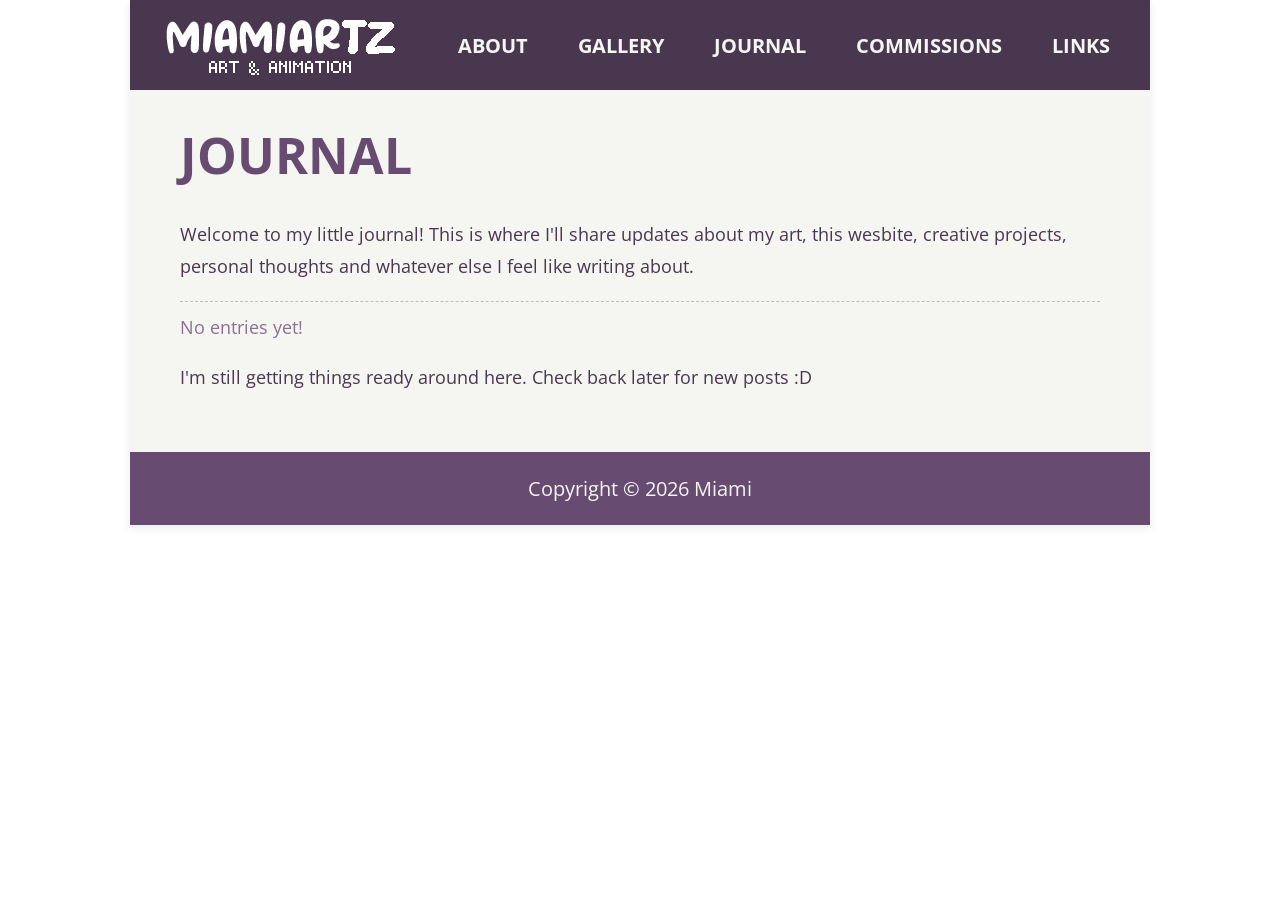
==== blog.html @ 1f0796eb "made blog, comms, and links page" ====
<!DOCTYPE html>
<html>
    <head>
        <meta charset="UTF-8">
        <meta name="viewport" content="width=device-width, initial-scale=1">
        <link rel="stylesheet" type="text/css" href="style.css">
        <link rel="preconnect" href="https://fonts.googleapis.com">
        <link rel="preconnect" href="https://fonts.gstatic.com" crossorigin>
        <link href="https://fonts.googleapis.com/css2?family=Open+Sans:ital,wght@0,300..800;1,300..800&family=Playpen+Sans:wght@100..800&display=swap" rel="stylesheet">
        <link rel="icon" type="image/x-icon" href="favicon.png">
        <meta name="description" content="Read my journal for personal updates, art progress, creative thoughts and more.">
        <title>Journal: Miami</title>
    </head>
    <body>
        <div id="sitecanvas">
            <nav>
                <div class="logo">
                    <a href="index.html">
                        <img src="assets/logos/site_logo.png" alt="Miami">
                    </a>
                </div>
                <ul id="menulist">
                    <li><a href="about.html">ABOUT</a></li>
                    <li><a href="gallery.html">GALLERY</a></li>
                    <li><a href="blog.html">JOURNAL</a></li>
                    <li><a href="commissions.html">COMMISSIONS</a></li>
                    <li><a href="links.html">LINKS</a></li>
                </ul>
                <div class="menu-icon">
                    <img src="assets/icons/menu_icon.png" alt="Menu" onclick="toggleMenu()">
                </div>
                <script>
                    let menulist = document.getElementById("menulist");
                    menulist.style.maxHeight = "0px";
                    function toggleMenu() {
                        if (menulist.style.maxHeight == "0px") {
                            menulist.style.maxHeight = "360px";
                        }
                        else {
                            menulist.style.maxHeight = "0px";
                        }
                    }
                </script>
            </nav>
            <div class="pagecanvas">
                <div class="pagecontent">
                    <h1 class="blogheader">JOURNAL</h1>
                    <p>
                        Welcome to my little journal!
                        This is where I'll share updates about my art, this wesbite, creative projects,
                        personal thoughts and whatever else I feel like writing about.
                    </p>
                    <hr>
                    <div class="blogpostnotice">
                        No entries yet!
                    </div>
                    <p>
                        I'm still getting things ready around here.
                        Check back later for new posts :D
                    </p>
                    <div class="blogcushion"></div>
                </div>
            </div>
            <footer>
                <div id="footer">
                    <p>Copyright © 2026 Miami</p>
                </div>
            </footer>
        </div>
    </body>
</html>
---- style.css ----
:root{
    --main-bg: #F5F5F2;
    --secondary-bg: #DAD6DE;
    --muted-mauve: #A88CA9;
    --deep-plum: #674B70;
    --pink-accent: #CF91A5;
    --light-pink: #E8C5D0;
    --soft-plum: #89718F;
    --dark-plum: #49364F;
    --soft-border: #C5B8C8;
}

html{
    background-repeat: repeat;
}

#sitecanvas {
    max-width: 1020px;
    margin: 0 auto;
    box-shadow: 0 3px 3px 0 #674B7020, 0 3px 6px 0 #32311933;
}

body{
    margin: 0px;
    font-family: 'Open Sans', sans-serif;
}

a{
    color: var(--dark-plum);
}

a:hover{
    color: var(--pink-accent);
}

nav{
    padding: 10px 40px 10px 30px;
    display: flex;
    align-items: center;
    justify-content: space-between;
    background: var(--dark-plum);
    position: relative;
    height: 70px;
    font-size: 20px;
    font-weight: 700;
}

nav ul{
    display: flex;
    gap: 50px;
    align-items: center;
}

nav ul li{
    list-style-type: none;
}

nav ul li a{
    text-decoration: none;
    color: var(--main-bg);
}

nav ul li a:hover{
    text-decoration: none;
    color: var(--light-pink);
}

hr{
    border: 1px dashed var(--soft-border);
}

h3{
    color: var(--dark-plum);
}

.menu-icon{
    display: none;
}

.menu-icon img{
    height: 38px;
}

#menulist{
    transition: all 0.2s;
}

.pagecanvas{
    background-color: var(--main-bg);
    width: 100%;
}

.pagecontent {
    display: block;
    font-size: 18px;
    line-height: 1.8;
    padding: 20px 50px;
    color: var(--dark-plum);
}

.welcomeflexbox{
    display: flex;
    align-items: center;
}

.flexboxtwo{
    flex-direction: column;
    display: flex;
}

.welcomesection{
    width: 50%;
}

.welcomeimg{
    width: 50%;
}

.welcomeimg img{
    max-width: 100%;
}

.socialmedialist img{
    max-height: 30px;
    padding-right: 18px;
}

.socialmedialist{
    padding: 7px 0px 10px 0px;
}

.underheader{
    margin: 0px 0px 18px 0px;
}

.newsheader{
    text-align: center;
    margin: 10px 0px;
    color: var(--pink-accent);
}

.blogheader{
    font-size: 50px;
    margin: 0px;
    color: var(--deep-plum);
}

.aboutflexbox{
    display: flex;
}

.aboutsection{
    width: 60%;
    padding-left: 20px;
}

.authorimage{
    width: 40%;
    display: flex;
    justify-content: center;
    align-items: center;
}

.authorimage img{
    max-width: 100%;
}

#faqheader{
    text-align: center;
    margin: 10px 0px;
}

.flexboxstamps{
    display: flex;
    justify-content: center;
    align-items: center;
}

.artbox{
    display: flex;
    flex-direction: row;
    justify-content: space-between;
}

.artbox .artcolumn{
    display: flex;
    flex-direction: column;
    width: 49%;
}

.artbox .artcolumn img{
    width: 100%;
    padding-bottom: 14px;
}

.metanotes{
    margin: 0px;
    color: var(--soft-plum);
}

.blogheading{
    margin: 0px 0px 5px 0px;
}

.youtubevideo{
    overflow: hidden;
    padding-bottom: 56.25%;
    position: relative;
    height: 0;
}

.bigheader {
    color: var(--deep-plum);
    margin-top: 0;
}

.youtubevideo iframe{
    left: 0;
    right: 0;
    height: 100%;
    width: 100%;
    position: absolute;
}

.blogcushion{
    height: 20px;
}

.reccheading{
    color: var(--deep-plum);
}

.blogpostnotice{
    color: var(--soft-plum);
}

.blogimages_fullpost{
    left: 0;
    right: 0;
    height: 100%;
    width: 100%;
}

.linkheaders{
    color: var(--deep-plum);
}

.linkregulartext{
    margin: 0px;
}

#footer{
    text-align: center;
    color: var(--main-bg);
    background-color: var(--deep-plum);
    padding: 3px;
    font-size: 20px;
}

.artbooktitle{
  margin:0px;
  color:var(--dark-plum);
}

.brushicon img{
  width:125px ;
}

.lastupdatenotice{
  color: var(--soft-plum);
}

nav ul li a{
    transition: color 0.2s ease;
}

a{
    transition: color 0.2s ease;
}

hr{
    border: 0;
    border-top: 1px dashed var(--soft-border);
}

.socialmedialist img{
    transition: transform 0.2s ease;
}

.socialmedialist img:hover{
    transform: translateY(-3px);
}

#sitecanvas{
    box-shadow: 0 3px 8px #674B7020;
}

@media (max-width:880px) {
    nav ul{
        position: absolute;
        top: 70px;
        left: 0px;
        right: 0px;
        flex-direction: column;
        text-align: center;
        background: var(--deep-plum);
        gap: 0;
        overflow: hidden;
        padding: 0px;
    }
    nav ul li{
        padding: 20px;
    }
    .menu-icon{
        display: block;
    }
    .welcomeflexbox{
        flex-direction: column;
    }
    .welcomesection{
    width: 100%;
    }
    .welcomeimg{
        width: auto;
    }
    .aboutflexbox{
        flex-direction: column;
    }
    .aboutsection{
        width: auto;
        padding-left: 0px;
    }
    .bigheader{
        text-align: center;
    }
    .authorimage{
        text-align: center;
        width: auto;
        padding-top: 30px;
    }
    blockquote{
        margin: 18px 0px;
    }
    .artbox{
        flex-direction: column;
    }
    .artbox .artcolumn{
        width: auto;
    }
    .toolsimages{
        width: 100%;
    }
    .lastupdatenotice{
        text-align: center;
    }
}
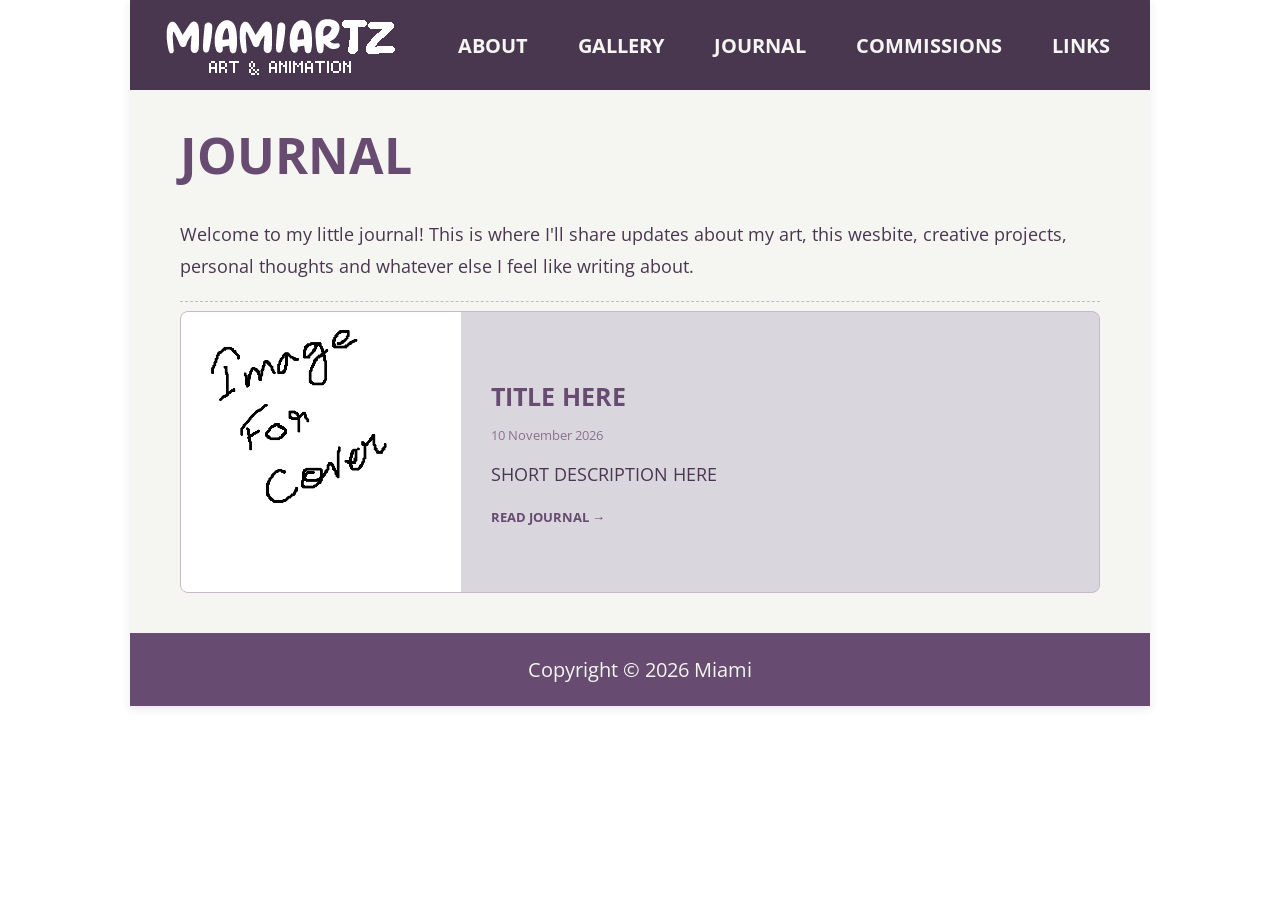
==== commit eba2cf6f: "journal system done" ====
--- a/blog.html
+++ b/blog.html
@@ -51,14 +51,89 @@
                         personal thoughts and whatever else I feel like writing about.
                     </p>
                     <hr>
-                    <div class="blogpostnotice">
-                        No entries yet!
+                    <div id="journal-list" class="journal-list">
+                        <p id="journal-loading">Loading Journals...</p>
                     </div>
-                    <p>
-                        I'm still getting things ready around here.
-                        Check back later for new posts :D
-                    </p>
                     <div class="blogcushion"></div>
+                    <script>
+                        const journalFiles = [
+                            "blogposts/first-entry.html",
+                            "blogposts/second-entry.html"
+                        ];
+                        async function loadJournals() {
+                            const journalList = document.getElementById("journal-list");
+                            const journals = [];
+                            for (const file of journalFiles) {
+                                try {
+                                    const response = await fetch(file);
+                                    if (!response.ok) {
+                                        throw new Error("Could not load " + file);
+                                    }
+                                    const html = await response.text();
+                                    const doc = new DOMParser().parseFromString(html, "text/html");
+                                    const title = doc.querySelector('meta[name="journal-title"]')?.content;
+                                    const date = doc.querySelector('meta[name="journal-date"]')?.content;
+                                    const preview = doc.querySelector('meta[name="journal-preview"]')?.content;
+                                    const cover = doc.querySelector('meta[name="journal-cover"]')?.content;
+                                    if (!title || !date || !preview) {
+                                        console.warn("Missing journal information:", file);
+                                        continue;
+                                    }
+                                    journals.push({ title, date, preview, cover, url: file});
+                                } catch (error) {
+                                    console.error(error);
+                                }
+                            }
+                            journals.sort((a, b) => new Date(b.date) - new Date(a.date));
+                            journalList.innerHTML = "";
+                            if (journals.length === 0) {
+                                journalList.innerHTML = `
+                                    <div class="blogpostnotice">No entries yet!</div>
+                                    <p>I'm still getting things ready around here.
+                                    Check back later for new posts :D</p>
+                                `;
+                                return;
+                            }
+                            journals.forEach(journal => {
+                                const entry = document.createElement("article");
+                                entry.className = "journal-card";
+                                const link = document.createElement("a");
+                                link.href = journal.url;
+                                link.className = "journal-link";
+                                const content = document.createElement("div");
+                                content.className = "journal-preview";
+                                const heading = document.createElement("h2");
+                                heading.textContent = journal.title;
+                                const dateElement = document.createElement("p");
+                                dateElement.className = "journal-date";
+                                dateElement.textContent = new Date(journal.date + "T00:00:00")
+                                    .toLocaleDateString("en-GB", {
+                                        day: "numeric",
+                                        month: "long",
+                                        year: "numeric"
+                                    });
+                                const description = document.createElement("p");
+                                description.className = "journal-description";
+                                description.textContent = journal.preview;
+                                const readMore = document.createElement("span");
+                                readMore.className = "journal-readmore";
+                                readMore.textContent = "READ JOURNAL →";
+                                content.append(heading, dateElement, description, readMore);
+                                link.appendChild(content);
+                                if (journal.cover) {
+                                    const image = document.createElement("img");
+                                    image.src = journal.cover;
+                                    image.alt = "";
+                                    image.className = "journal-cover";
+
+                                    link.appendChild(image);
+                                }
+                                entry.appendChild(link);
+                                journalList.appendChild(entry);
+                            });
+                        }
+                        loadJournals();
+                    </script>
                 </div>
             </div>
             <footer>
--- a/style.css
+++ b/style.css
@@ -120,15 +120,6 @@
     max-width: 100%;
 }
 
-.socialmedialist img{
-    max-height: 30px;
-    padding-right: 18px;
-}
-
-.socialmedialist{
-    padding: 7px 0px 10px 0px;
-}
-
 .underheader{
     margin: 0px 0px 18px 0px;
 }
@@ -283,16 +274,48 @@
     border-top: 1px dashed var(--soft-border);
 }
 
-.socialmedialist img{
+.socialmedialist {
+    padding: 7px 0px 10px 0px;
+    display: flex;
+    align-items: center;
+    gap: 18px;
+}
+
+.socialmedialist a {
+    display: inline-flex;
+    align-items: center;
+    text-decoration: none;
+    line-height: 0;
+}
+
+.socialmedialist img {
+    max-height: 30px;
+    display: block;
     transition: transform 0.2s ease;
 }
 
-.socialmedialist img:hover{
+.socialmedialist img:hover {
     transform: translateY(-3px);
 }
 
 #sitecanvas{
     box-shadow: 0 3px 8px #674B7020;
+}
+
+.guestbook {
+    width: 100%;
+    margin: 20px auto;
+    overflow: hidden;
+    border: 2px solid var(--soft-border);
+    border-radius: 8px;
+    background: var(--main-bg);
+}
+
+.guestbook iframe {
+    display: block;
+    width: 100%;
+    min-height: 700px;
+    border: none;
 }
 
 @media (max-width:880px) {
@@ -353,4 +376,239 @@
     .lastupdatenotice{
         text-align: center;
     }
-}+    .pagecontent {
+    font-size: 15px;
+    padding: 20px 25px;
+    line-height: 1.7;
+    }
+    nav {
+    font-size: 17px;
+    }
+    .bigheader {
+    font-size: 28px;
+    }
+    .blogheader {
+        font-size: 34px;
+    }
+    .newsheader {
+        font-size: 26px;
+    }
+}
+
+.commission-item {
+    display: flex;
+    align-items: center;
+    justify-content: space-between;
+    gap: 30px;
+    padding: 20px 0px;
+}
+
+.commission-info {
+    flex: 1;
+}
+
+.commission-gallery {
+    width: 45%;
+    text-align: center;
+}
+
+.commission-image {
+    position: relative;
+    display: flex;
+    align-items: center;
+    justify-content: center;
+    background: var(--secondary-bg);
+    border-radius: 8px;
+    overflow: hidden;
+}
+
+.commission-image img {
+    width: 100%;
+    height: 350px;
+    object-fit: contain;
+}
+
+.commission-image button {
+    position: absolute;
+    top: 50%;
+    transform: translateY(-50%);
+    border: none;
+    border-radius: 50%;
+    background: var(--deep-plum);
+    color: white;
+    font-size: 20px;
+    width: 38px;
+    height: 38px;
+    cursor: pointer;
+    z-index: 2;
+}
+
+.commission-image button:first-child {
+    left: 10px;
+}
+
+.commission-image button:last-child {
+    right: 10px;
+}
+
+.commission-image button:hover {
+    background: var(--pink-accent);
+}
+
+.commission-single-image {
+    width: 100%;
+    max-height: 350px;
+    object-fit: contain;
+    border-radius: 8px;
+    background: var(--secondary-bg);
+}
+
+.image-caption {
+    font-size: 14px;
+    color: var(--soft-plum);
+    margin-top: 8px;
+}
+
+@media (max-width: 880px) {
+    .commission-item {
+        flex-direction: column;
+        align-items: stretch;
+        gap: 15px;
+    }
+
+    .commission-gallery {
+        width: 100%;
+    }
+
+    .commission-image img {
+        height: 300px;
+    }
+
+    .commission-single-image {
+        max-height: 300px;
+    }
+}
+
+.journal-list {
+    display: flex;
+    flex-direction: column;
+    gap: 22px;
+}
+
+.journal-card {
+    background: var(--secondary-bg);
+    border: 1px solid var(--soft-border);
+    border-radius: 8px;
+    overflow: hidden;
+    transition: transform 0.2s ease, box-shadow 0.2s ease;
+}
+
+.journal-card:hover {
+    transform: translateY(-3px);
+    box-shadow: 0 4px 12px #674B7020;
+}
+
+.journal-link {
+    display: flex;
+    flex-direction: row-reverse;
+    align-items: stretch;
+    gap: 0;
+    min-height: 190px;
+    padding: 0;
+    color: var(--dark-plum);
+    text-decoration: none;
+}
+
+.journal-preview {
+    flex: 1;
+    min-width: 0;
+    padding: 22px 30px;
+    display: flex;
+    flex-direction: column;
+    justify-content: center;
+}
+
+.journal-preview h2 {
+    color: var(--deep-plum);
+    margin: 0 0 5px;
+    font-size: 25px;
+}
+
+.journal-cover {
+    width: 34%;
+    max-width: 280px;
+    min-width: 220px;
+    height: auto;
+    flex-shrink: 0;
+    object-fit: cover;
+    display: block;
+}
+
+
+.journal-date {
+    color: var(--soft-plum);
+    font-size: 13px;
+    margin: 0 0 12px;
+}
+
+.journal-description {
+    margin: 0 0 14px;
+    line-height: 1.6;
+}
+
+.journal-readmore {
+    color: var(--deep-plum);
+    font-weight: bold;
+    font-size: 13px;
+    margin-top: 3px;
+}
+
+.journal-back {
+    display: inline-block;
+    margin-bottom: 20px;
+    font-weight: bold;
+    text-decoration: none;
+}
+
+.journal-post-header {
+    margin-bottom: 20px;
+}
+
+.journal-post-header .blogheader {
+    line-height: 1.3;
+}
+
+.journal-content-image {
+    display: block;
+    max-width: 100%;
+    max-height: 650px;
+    object-fit: contain;
+    margin: 25px auto;
+    border-radius: 6px;
+}
+
+.journal-post h2 {
+    color: var(--deep-plum);
+    margin-top: 30px;
+}
+
+@media (max-width: 880px) {
+    .journal-link {
+    flex-direction: column;
+    }
+
+    .journal-preview {
+        padding: 20px;
+    }
+
+    .journal-preview h2 {
+        font-size: 21px;
+    }
+
+    .journal-cover {
+        width: 100%;
+        max-width: none;
+        min-width: 0;
+        height: 200px;
+    }
+}
